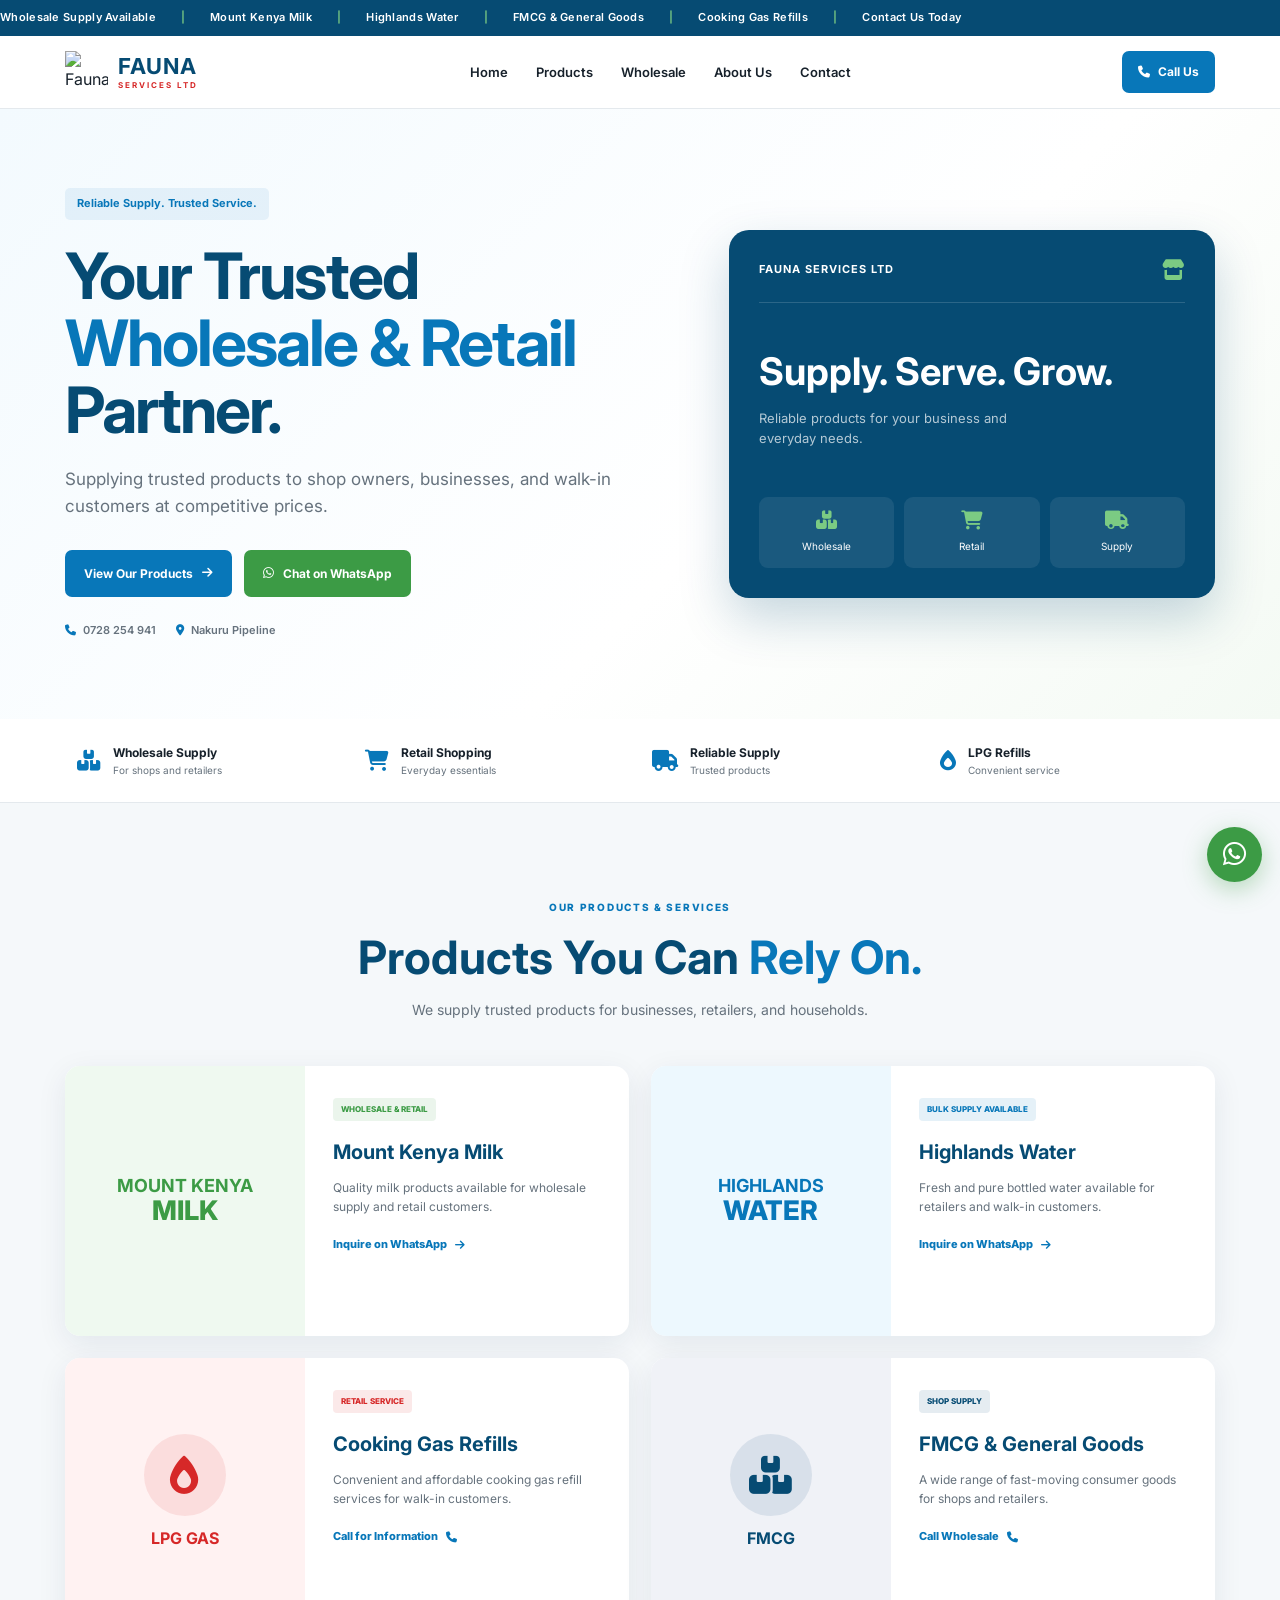
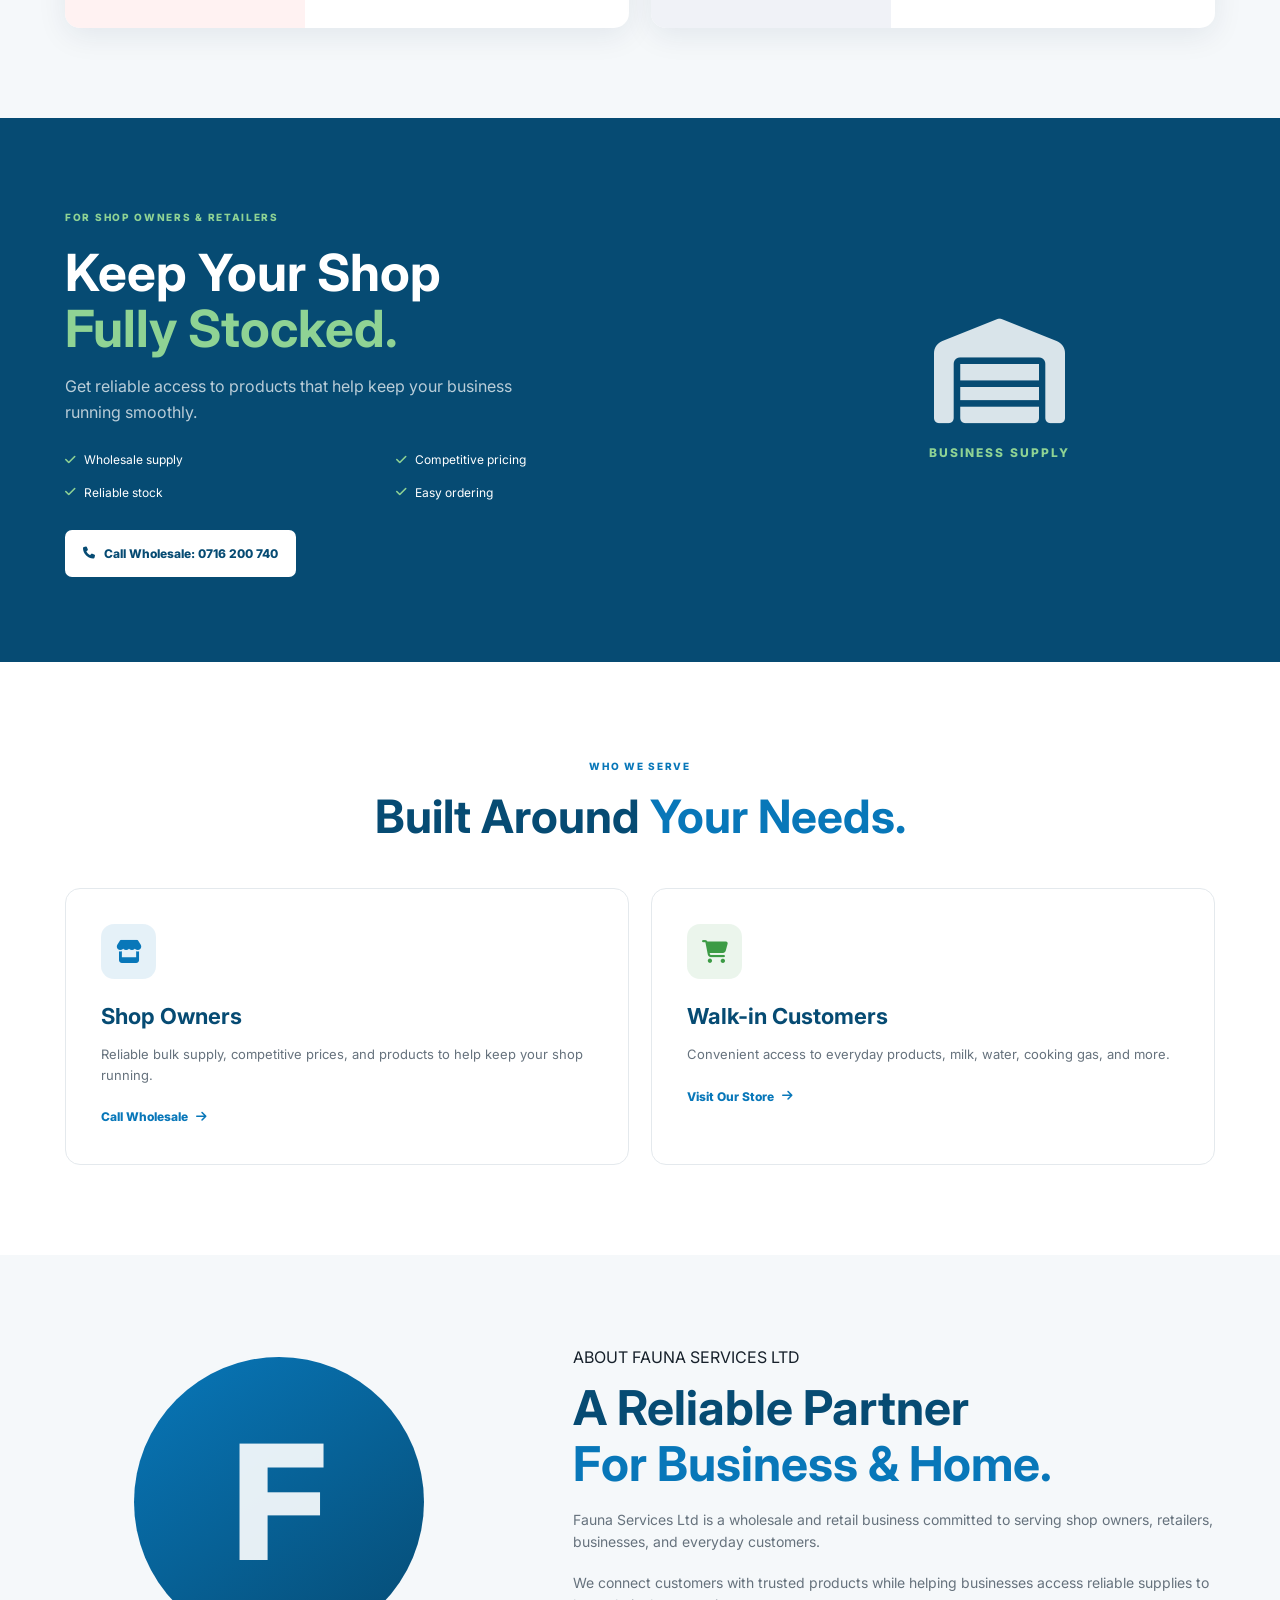
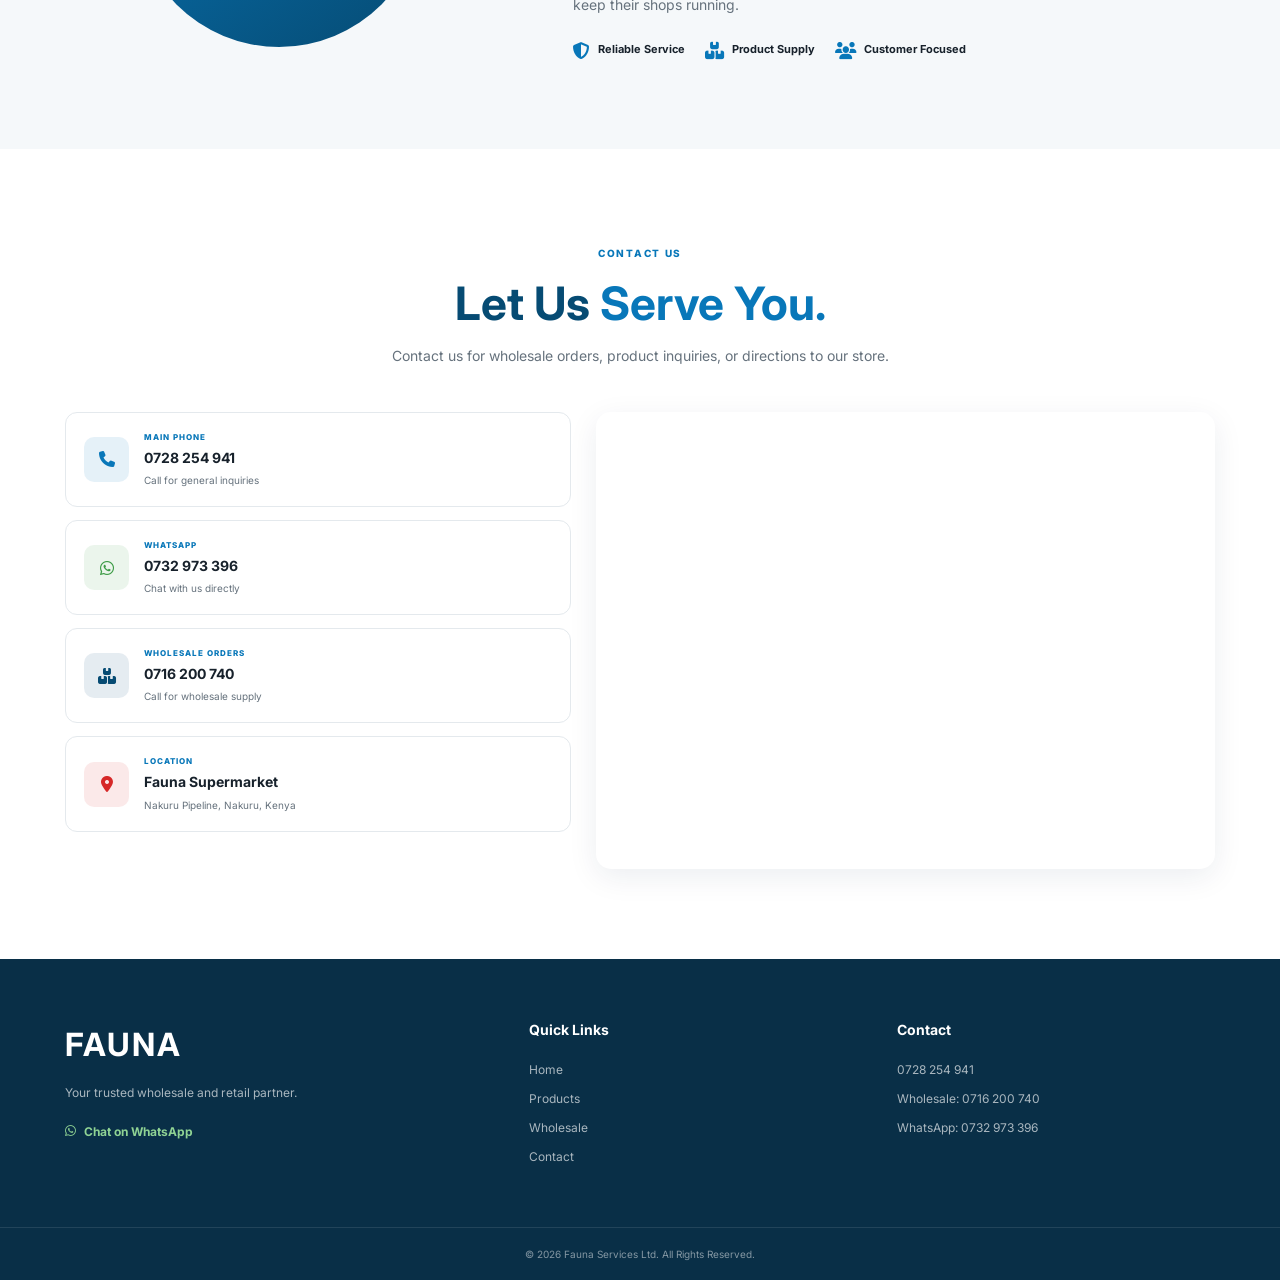
==== STATIC WEBSITE 22ND JULY 2026 WEB 1.HTML @ 4ab675ac "Add files via upload" ====
<!DOCTYPE html>
<html lang="en">

<head>

    <meta charset="UTF-8">

    <meta name="viewport"
          content="width=device-width, initial-scale=1.0">

    <meta name="description"
          content="Fauna Services Ltd is a trusted wholesale and retail partner supplying Mount Kenya Milk, Highlands Water, FMCG products, cooking gas refills and everyday essentials in Kenya.">

    <meta name="author"
          content="Fauna Services Ltd">

    <title>
        Fauna Services Ltd | Wholesale & Retail
    </title>


    <!-- GOOGLE FONT -->

    <link rel="preconnect"
          href="https://fonts.googleapis.com">

    <link rel="preconnect"
          href="https://fonts.gstatic.com"
          crossorigin>

    <link href="https://fonts.googleapis.com/css2?family=Inter:wght@400;500;600;700;800&display=swap"
          rel="stylesheet">


    <!-- FONT AWESOME PROFESSIONAL ICONS -->

    <link rel="stylesheet"
          href="https://cdnjs.cloudflare.com/ajax/libs/font-awesome/6.5.2/css/all.min.css">


    <!-- WEBSITE CSS -->

    <link rel="stylesheet"
          href="style.css">

</head>
<STYLE>
/* =====================================================
   FAUNA SERVICES LTD
   MOBILE-FIRST WEBSITE CSS
===================================================== */


/* ================================
   ROOT VARIABLES
================================ */

:root {

    --blue: #0877B9;

    --dark-blue: #064B73;

    --green: #3C9B45;

    --red: #D62828;

    --dark: #17212B;

    --gray: #66727D;

    --light: #F5F8FA;

    --white: #FFFFFF;

    --border: #E4E9ED;

    --shadow: 0 8px 30px rgba(0, 40, 80, 0.08);

}


/* ================================
   RESET
================================ */

* {

    margin: 0;

    padding: 0;

    box-sizing: border-box;

}


html {

    scroll-behavior: smooth;

}


body {

    font-family: "Inter", sans-serif;

    color: var(--dark);

    line-height: 1.6;

    background: var(--white);

    overflow-x: hidden;

}


a {

    color: inherit;

    text-decoration: none;

}


img {

    max-width: 100%;

    display: block;

}


button {

    font-family: inherit;

}


.section-container {

    width: min(1150px, 92%);

    margin: auto;

}


/* ================================
   MOVING TOP BANNER
================================ */

.top-banner {

    width: 100%;

    overflow: hidden;

    background: var(--dark-blue);

    color: var(--white);

    height: 36px;

    display: flex;

    align-items: center;

}


.banner-track {

    display: flex;

    align-items: center;

    gap: 25px;

    width: max-content;

    white-space: nowrap;

    animation: moveBanner 30s linear infinite;

}


.banner-track span {

    font-size: 11px;

    font-weight: 600;

    letter-spacing: 0.3px;

}


.banner-separator {

    color: #7BCB83;

    font-weight: 800;

}


@keyframes moveBanner {

    from {

        transform: translateX(0);

    }

    to {

        transform: translateX(-50%);

    }

}


/* ================================
   HEADER
================================ */

.main-header {

    position: sticky;

    top: 0;

    z-index: 1000;

    background: rgba(255,255,255,0.97);

    backdrop-filter: blur(12px);

    border-bottom: 1px solid var(--border);

}


.header-container {

    width: min(1150px, 92%);

    height: 72px;

    margin: auto;

    display: flex;

    align-items: center;

    justify-content: space-between;

}


.brand {

    display: flex;

    align-items: center;

    gap: 10px;

}


.brand-logo {

    width: 43px;

    height: 43px;

    object-fit: contain;

}


.brand-text {

    display: flex;

    flex-direction: column;

    line-height: 1;

}


.brand-text strong {

    font-size: 22px;

    letter-spacing: 1px;

    color: var(--dark-blue);

}


.brand-text small {

    margin-top: 4px;

    font-size: 8px;

    letter-spacing: 2px;

    font-weight: 700;

    color: var(--red);

}


.desktop-navigation {

    display: flex;

    gap: 28px;

}


.desktop-navigation a {

    font-size: 13px;

    font-weight: 600;

    transition: 0.25s ease;

}


.desktop-navigation a:hover {

    color: var(--blue);

}


.header-call-button {

    display: flex;

    align-items: center;

    gap: 8px;

    padding: 11px 16px;

    border-radius: 7px;

    background: var(--blue);

    color: var(--white);

    font-size: 12px;

    font-weight: 700;

}


.header-call-button:hover {

    background: var(--dark-blue);

}


.mobile-menu-button {

    display: none;

    border: none;

    background: transparent;

    color: var(--dark-blue);

    font-size: 23px;

}


.mobile-navigation {

    display: none;

}


/* ================================
   HERO
================================ */

.hero-section {

    min-height: 610px;

    display: flex;

    align-items: center;

    background:

        linear-gradient(

            135deg,

            #F3FAFE,

            #FFFFFF 60%,

            #F4FAF4

        );

}


.hero-container {

    width: min(1150px, 92%);

    margin: auto;

    display: grid;

    grid-template-columns: 1.1fr 0.9fr;

    gap: 70px;

    align-items: center;

}


.hero-label {

    display: inline-block;

    padding: 7px 12px;

    border-radius: 5px;

    background: rgba(8,119,185,0.08);

    color: var(--blue);

    font-size: 11px;

    font-weight: 700;

}


.hero-content h1 {

    margin-top: 22px;

    max-width: 650px;

    color: var(--dark-blue);

    font-size: clamp(42px, 5vw, 67px);

    line-height: 1.05;

    letter-spacing: -2px;

}


.hero-content h1 span {

    display: block;

    color: var(--blue);

}


.hero-content > p {

    max-width: 560px;

    margin-top: 22px;

    color: var(--gray);

    font-size: 17px;

}


.hero-buttons {

    display: flex;

    flex-wrap: wrap;

    gap: 12px;

    margin-top: 30px;

}


.primary-button,

.whatsapp-button {

    display: inline-flex;

    align-items: center;

    justify-content: center;

    gap: 9px;

    padding: 14px 19px;

    border-radius: 7px;

    font-size: 12px;

    font-weight: 700;

    transition: 0.25s ease;

}


.primary-button {

    background: var(--blue);

    color: var(--white);

}


.primary-button:hover {

    background: var(--dark-blue);

    transform: translateY(-2px);

}


.whatsapp-button {

    background: var(--green);

    color: var(--white);

}


.whatsapp-button:hover {

    transform: translateY(-2px);

    background: #2F8138;

}


.hero-contact-line {

    display: flex;

    flex-wrap: wrap;

    gap: 20px;

    margin-top: 25px;

}


.hero-contact-line span {

    display: flex;

    align-items: center;

    gap: 7px;

    color: var(--gray);

    font-size: 11px;

    font-weight: 600;

}


.hero-contact-line i {

    color: var(--blue);

}


/* ================================
   HERO BUSINESS CARD
================================ */

.hero-business-card {

    padding: 30px;

    border-radius: 20px;

    background: var(--dark-blue);

    color: var(--white);

    box-shadow: 0 20px 50px rgba(6,75,115,0.22);

}


.hero-card-top {

    display: flex;

    align-items: center;

    justify-content: space-between;

    padding-bottom: 22px;

    border-bottom: 1px solid rgba(255,255,255,0.15);

}


.hero-card-top span {

    font-size: 11px;

    font-weight: 700;

    letter-spacing: 1px;

}


.hero-card-top i {

    color: #7BCB83;

    font-size: 20px;

}


.hero-card-main {

    padding: 48px 0;

}


.hero-card-main h2 {

    font-size: 38px;

    line-height: 1.1;

}


.hero-card-main p {

    max-width: 280px;

    margin-top: 15px;

    color: rgba(255,255,255,0.7);

    font-size: 13px;

}


.hero-card-bottom {

    display: grid;

    grid-template-columns: repeat(3, 1fr);

    gap: 10px;

}


.hero-card-bottom div {

    display: flex;

    flex-direction: column;

    align-items: center;

    gap: 8px;

    padding: 14px 5px;

    border-radius: 9px;

    background: rgba(255,255,255,0.08);

}


.hero-card-bottom i {

    color: #7BCB83;

    font-size: 19px;

}


.hero-card-bottom span {

    font-size: 10px;

}


/* ================================
   QUICK SERVICES
================================ */

.quick-services {

    border-bottom: 1px solid var(--border);

}


.quick-services-container {

    width: min(1150px, 92%);

    margin: auto;

    display: grid;

    grid-template-columns: repeat(4, 1fr);

}


.quick-service {

    display: flex;

    align-items: center;

    gap: 12px;

    padding: 24px 12px;

}


.quick-service > i {

    color: var(--blue);

    font-size: 21px;

}


.quick-service strong {

    display: block;

    font-size: 12px;

}


.quick-service small {

    display: block;

    color: var(--gray);

    font-size: 10px;

}


/* ================================
   SECTION HEADING
================================ */

.products-section,

.customer-section,

.contact-section {

    padding: 90px 0;

}


.products-section {

    background: var(--light);

}


.section-heading {

    max-width: 620px;

    margin: 0 auto 45px;

    text-align: center;

}


.section-heading > span {

    color: var(--blue);

    font-size: 10px;

    font-weight: 800;

    letter-spacing: 1.7px;

}


.section-heading h2 {

    margin-top: 12px;

    color: var(--dark-blue);

    font-size: clamp(31px, 4vw, 46px);

    line-height: 1.15;

}


.section-heading h2 strong {

    color: var(--blue);

}


.section-heading p {

    margin-top: 15px;

    color: var(--gray);

    font-size: 14px;

}


/* ================================
   PRODUCT CARDS
================================ */

.product-grid {

    display: grid;

    grid-template-columns: repeat(2, 1fr);

    gap: 22px;

}


.product-card {

    overflow: hidden;

    display: grid;

    grid-template-columns: 0.85fr 1.15fr;

    min-height: 270px;

    border-radius: 15px;

    background: var(--white);

    box-shadow: var(--shadow);

    transition: 0.3s ease;

}


.product-card:hover {

    transform: translateY(-5px);

}


.product-image-area {

    display: flex;

    align-items: center;

    justify-content: center;

    flex-direction: column;

    gap: 10px;

    padding: 20px;

}


.milk-background {

    background: #EFF9F0;

}


.water-background {

    background: #EDF8FE;

}


.gas-background {

    background: #FFF2F2;

}


.wholesale-background {

    background: #F0F2F7;

}


.product-logo {

    width: 135px;

    max-height: 120px;

    object-fit: contain;

}


.logo-fallback {

    display: none;

    flex-direction: column;

    align-items: center;

    font-size: 18px;

    line-height: 1.1;

}


.milk-fallback {

    color: var(--green);

}


.water-fallback {

    color: var(--blue);

}


.logo-fallback span {

    font-size: 27px;

    font-weight: 800;

}


.professional-icon {

    width: 82px;

    height: 82px;

    display: flex;

    align-items: center;

    justify-content: center;

    border-radius: 50%;

    background: rgba(214,40,40,0.1);

    color: var(--red);

    font-size: 38px;

}


.gas-background > strong {

    color: var(--red);

}


.wholesale-background .professional-icon {

    background: rgba(6,75,115,0.1);

    color: var(--dark-blue);

}


.wholesale-background > strong {

    color: var(--dark-blue);

}


.product-card-content {

    padding: 28px;

}


.product-category {

    display: inline-block;

    padding: 5px 8px;

    border-radius: 4px;

    font-size: 8px;

    font-weight: 800;

}


.green-category {

    background: rgba(60,155,69,0.1);

    color: var(--green);

}


.blue-category {

    background: rgba(8,119,185,0.1);

    color: var(--blue);

}


.red-category {

    background: rgba(214,40,40,0.1);

    color: var(--red);

}


.dark-category {

    background: rgba(6,75,115,0.1);

    color: var(--dark-blue);

}


.product-card-content h3 {

    margin-top: 15px;

    color: var(--dark-blue);

    font-size: 20px;

}


.product-card-content p {

    margin-top: 10px;

    color: var(--gray);

    font-size: 12px;

}


.product-action {

    display: inline-flex;

    align-items: center;

    gap: 8px;

    margin-top: 20px;

    color: var(--blue);

    font-size: 11px;

    font-weight: 800;

}


/* ================================
   WHOLESALE SECTION
================================ */

.wholesale-section {

    padding: 85px 0;

    background: var(--dark-blue);

    color: var(--white);

}


.wholesale-content {

    display: grid;

    grid-template-columns: 1.2fr 0.8fr;

    gap: 70px;

    align-items: center;

}


.section-label-light {

    color: #8FD394;

    font-size: 10px;

    font-weight: 800;

    letter-spacing: 1.7px;

}


.wholesale-content h2 {

    margin-top: 15px;

    font-size: clamp(35px, 4vw, 53px);

    line-height: 1.1;

}


.wholesale-content h2 strong {

    display: block;

    color: #8FD394;

}


.wholesale-content p {

    max-width: 500px;

    margin-top: 18px;

    color: rgba(255,255,255,0.72);

}


.wholesale-benefits {

    display: grid;

    grid-template-columns: repeat(2, 1fr);

    gap: 13px;

    margin-top: 25px;

}


.wholesale-benefits span {

    display: flex;

    align-items: center;

    gap: 8px;

    font-size: 12px;

}


.wholesale-benefits i {

    color: #8FD394;

}


.white-button {

    display: inline-flex;

    align-items: center;

    gap: 9px;

    margin-top: 28px;

    padding: 14px 18px;

    border-radius: 7px;

    background: var(--white);

    color: var(--dark-blue);

    font-size: 12px;

    font-weight: 800;

}


.wholesale-visual {

    min-height: 300px;

    display: flex;

    align-items: center;

    justify-content: center;

    flex-direction: column;

    gap: 20px;

}


.wholesale-visual i {

    font-size: 105px;

    color: rgba(255,255,255,0.85);

}


.wholesale-visual span {

    color: #8FD394;

    font-size: 12px;

    font-weight: 800;

    letter-spacing: 2px;

}


/* ================================
   CUSTOMER SECTION
================================ */

.customer-grid {

    display: grid;

    grid-template-columns: repeat(2, 1fr);

    gap: 22px;

}


.customer-card {

    padding: 35px;

    border: 1px solid var(--border);

    border-radius: 15px;

}


.customer-icon {

    width: 55px;

    height: 55px;

    display: flex;

    align-items: center;

    justify-content: center;

    border-radius: 13px;

    font-size: 23px;

}


.blue-icon {

    background: rgba(8,119,185,0.1);

    color: var(--blue);

}


.green-icon {

    background: rgba(60,155,69,0.1);

    color: var(--green);

}


.customer-card h3 {

    margin-top: 20px;

    color: var(--dark-blue);

    font-size: 22px;

}


.customer-card p {

    margin-top: 10px;

    color: var(--gray);

    font-size: 13px;

}


.customer-link {

    display: inline-flex;

    align-items: center;

    gap: 8px;

    margin-top: 22px;

    color: var(--blue);

    font-size: 12px;

    font-weight: 800;

}


/* ================================
   ABOUT
================================ */

.about-section {

    padding: 90px 0;

    background: var(--light);

}


.about-layout {

    display: grid;

    grid-template-columns: 0.8fr 1.2fr;

    gap: 80px;

    align-items: center;

}


.about-symbol {

    width: 290px;

    height: 290px;

    margin: auto;

    display: flex;

    align-items: center;

    justify-content: center;

    border-radius: 50%;

    background: linear-gradient(145deg, var(--blue), var(--dark-blue));

}


.about-symbol span {

    color: rgba(255,255,255,0.9);

    font-size: 160px;

    font-weight: 800;

}


.about-content h2 {

    margin-top: 10px;

    color: var(--dark-blue);

    font-size: clamp(32px, 4vw, 48px);

    line-height: 1.15;

}


.about-content h2 strong {

    display: block;

    color: var(--blue);

}


.about-content p {

    margin-top: 18px;

    color: var(--gray);

    font-size: 14px;

}


.about-points {

    display: flex;

    flex-wrap: wrap;

    gap: 20px;

    margin-top: 25px;

}


.about-points span {

    display: flex;

    align-items: center;

    gap: 8px;

    font-size: 11px;

    font-weight: 700;

}


.about-points i {

    color: var(--blue);

    font-size: 17px;

}


/* ================================
   CONTACT
================================ */

.contact-grid {

    display: grid;

    grid-template-columns: 0.9fr 1.1fr;

    gap: 25px;

}


.contact-details {

    display: flex;

    flex-direction: column;

    gap: 13px;

}


.contact-item {

    display: flex;

    align-items: center;

    gap: 15px;

    padding: 18px;

    border: 1px solid var(--border);

    border-radius: 12px;

}


.contact-icon {

    width: 45px;

    height: 45px;

    flex-shrink: 0;

    display: flex;

    align-items: center;

    justify-content: center;

    border-radius: 10px;

    background: rgba(8,119,185,0.1);

    color: var(--blue);

}


.whatsapp-contact {

    background: rgba(60,155,69,0.1);

    color: var(--green);

}


.wholesale-contact {

    background: rgba(6,75,115,0.1);

    color: var(--dark-blue);

}


.location-contact {

    background: rgba(214,40,40,0.1);

    color: var(--red);

}


.contact-item small {

    display: block;

    color: var(--blue);

    font-size: 8px;

    font-weight: 800;

    letter-spacing: 1px;

}


.contact-item strong {

    display: block;

    margin-top: 3px;

    color: var(--dark);

    font-size: 14px;

}


.contact-item span {

    display: block;

    margin-top: 3px;

    color: var(--gray);

    font-size: 10px;

}


.map-container {

    min-height: 450px;

    overflow: hidden;

    border-radius: 15px;

    box-shadow: var(--shadow);

}


.map-container iframe {

    width: 100%;

    height: 100%;

    min-height: 450px;

    border: 0;

}


/* ================================
   FOOTER
================================ */

.footer {

    background: #092F47;

    color: var(--white);

}


.footer-grid {

    display: grid;

    grid-template-columns: 1.3fr 1fr 1fr;

    gap: 50px;

    padding: 60px 0;

}


.footer-brand > strong {

    font-size: 32px;

    letter-spacing: 2px;

}


.footer-brand p {

    max-width: 250px;

    margin-top: 12px;

    color: rgba(255,255,255,0.65);

    font-size: 12px;

}


.footer-whatsapp {

    display: inline-flex;

    align-items: center;

    gap: 8px;

    margin-top: 20px;

    color: #8FD394;

    font-size: 12px;

    font-weight: 700;

}


.footer-links {

    display: flex;

    flex-direction: column;

    gap: 10px;

}


.footer-links h3 {

    margin-bottom: 8px;

    font-size: 14px;

}


.footer-links a {

    color: rgba(255,255,255,0.65);

    font-size: 12px;

}


.footer-links a:hover {

    color: var(--white);

}


.footer-bottom {

    padding: 18px;

    text-align: center;

    border-top: 1px solid rgba(255,255,255,0.1);

}


.footer-bottom p {

    color: rgba(255,255,255,0.5);

    font-size: 10px;

}


/* ================================
   FLOATING WHATSAPP
================================ */

.floating-whatsapp {

    position: fixed;

    right: 18px;

    bottom: 18px;

    z-index: 900;

    width: 55px;

    height: 55px;

    display: flex;

    align-items: center;

    justify-content: center;

    border-radius: 50%;

    background: var(--green);

    color: var(--white);

    font-size: 27px;

    box-shadow: 0 7px 25px rgba(60,155,69,0.35);

}


.floating-whatsapp:hover {

    transform: scale(1.08);

}


/* ================================
   TABLET
================================ */

@media (max-width: 900px) {


    .desktop-navigation {

        gap: 15px;

    }


    .hero-container {

        gap: 35px;

    }


    .quick-services-container {

        grid-template-columns: repeat(2, 1fr);

    }


}


/* ================================
   MOBILE
================================ */

@media (max-width: 700px) {


    .desktop-navigation,

    .header-call-button {

        display: none;

    }


    .mobile-menu-button {

        display: block;

    }


    .mobile-navigation {

        display: none;

        flex-direction: column;

        padding: 10px 4% 20px;

        border-top: 1px solid var(--border);

        background: var(--white);

    }


    .mobile-navigation.active {

        display: flex;

    }


    .mobile-navigation a {

        padding: 13px 0;

        border-bottom: 1px solid var(--border);

        font-size: 13px;

        font-weight: 600;

    }


    .mobile-call-link {

        color: var(--blue);

    }


    .hero-section {

        padding: 70px 0;

    }


    .hero-container {

        grid-template-columns: 1fr;

        gap: 50px;

    }


    .hero-content h1 {

        font-size: 45px;

    }


    .hero-content > p {

        font-size: 15px;

    }


    .hero-buttons {

        flex-direction: column;

    }


    .primary-button,

    .whatsapp-button {

        width: 100%;

    }


    .hero-business-card {

        padding: 25px;

    }


    .quick-services-container {

        grid-template-columns: 1fr;

    }


    .quick-service {

        padding: 17px 0;

        border-bottom: 1px solid var(--border);

    }


    .products-section,

    .customer-section,

    .contact-section,

    .about-section {

        padding: 65px 0;

    }


    .product-grid {

        grid-template-columns: 1fr;

    }


    .product-card {

        grid-template-columns: 0.85fr 1.15fr;

    }


    .wholesale-content {

        grid-template-columns: 1fr;

        gap: 30px;

    }


    .wholesale-benefits {

        grid-template-columns: 1fr;

    }


    .customer-grid {

        grid-template-columns: 1fr;

    }


    .about-layout {

        grid-template-columns: 1fr;

        gap: 45px;

    }


    .contact-grid {

        grid-template-columns: 1fr;

    }


    .map-container,

    .map-container iframe {

        min-height: 350px;

    }


    .footer-grid {

        grid-template-columns: 1fr;

        gap: 35px;

        padding: 45px 0;

    }

}


/* ================================
   SMALL PHONES
================================ */

@media (max-width: 450px) {


    .brand-text strong {

        font-size: 19px;

    }


    .brand-logo {

        width: 38px;

        height: 38px;

    }


    .hero-content h1 {

        font-size: 39px;

    }


    .product-card {

        grid-template-columns: 1fr;

    }


    .product-image-area {

        min-height: 200px;

    }


    .product-card-content {

        padding: 23px;

    }


    .about-symbol {

        width: 230px;

        height: 230px;

    }


    .about-symbol span {

        font-size: 125px;

    }


}
</STYLE>

<body>


    <!-- =====================================
         TOP PROMOTIONAL MOVING BANNER
    ====================================== -->

    <div class="top-banner">

        <div class="banner-track">

            <span>
                Wholesale Supply Available
            </span>

            <span class="banner-separator">
                |
            </span>

            <span>
                Mount Kenya Milk
            </span>

            <span class="banner-separator">
                |
            </span>

            <span>
                Highlands Water
            </span>

            <span class="banner-separator">
                |
            </span>

            <span>
                FMCG & General Goods
            </span>

            <span class="banner-separator">
                |
            </span>

            <span>
                Cooking Gas Refills
            </span>

            <span class="banner-separator">
                |
            </span>

            <span>
                Contact Us Today
            </span>

        </div>

    </div>


    <!-- =====================================
         HEADER
    ====================================== -->

    <header class="main-header">

        <div class="header-container">


            <!-- BUSINESS BRAND -->

            <a href="#home"
               class="brand">

                <img src="assets/fauna-logo.png"
                     alt="Fauna Services Ltd Logo"
                     class="brand-logo">

                <div class="brand-text">

                    <strong>
                        FAUNA
                    </strong>

                    <small>
                        SERVICES LTD
                    </small>

                </div>

            </a>


            <!-- DESKTOP NAVIGATION -->

            <nav class="desktop-navigation">

                <a href="#home">
                    Home
                </a>

                <a href="#products">
                    Products
                </a>

                <a href="#wholesale">
                    Wholesale
                </a>

                <a href="#about">
                    About Us
                </a>

                <a href="#contact">
                    Contact
                </a>

            </nav>


            <!-- HEADER CONTACT BUTTON -->

            <a href="tel:+254728254941"
               class="header-call-button">

                <i class="fa-solid fa-phone"></i>

                Call Us

            </a>


            <!-- MOBILE MENU BUTTON -->

            <button class="mobile-menu-button"
                    id="mobileMenuButton"
                    aria-label="Open menu">

                <i class="fa-solid fa-bars"></i>

            </button>

        </div>


        <!-- MOBILE NAVIGATION -->

        <nav class="mobile-navigation"
             id="mobileNavigation">

            <a href="#home">
                Home
            </a>

            <a href="#products">
                Products
            </a>

            <a href="#wholesale">
                Wholesale
            </a>

            <a href="#about">
                About Us
            </a>

            <a href="#contact">
                Contact
            </a>

            <a href="tel:+254728254941"
               class="mobile-call-link">

                <i class="fa-solid fa-phone"></i>

                Call 0728 254 941

            </a>

        </nav>

    </header>


    <!-- =====================================
         MAIN CONTENT
    ====================================== -->

    <main>


        <!-- =====================================
             HERO SECTION
        ====================================== -->

        <section class="hero-section"
                 id="home">


            <div class="hero-container">


                <div class="hero-content">


                    <div class="hero-label">

                        Reliable Supply.
                        Trusted Service.

                    </div>


                    <h1>

                        Your Trusted

                        <span>
                            Wholesale & Retail
                        </span>

                        Partner.

                    </h1>


                    <p>

                        Supplying trusted products to shop owners,
                        businesses, and walk-in customers at competitive prices.

                    </p>


                    <div class="hero-buttons">


                        <a href="#products"
                           class="primary-button">

                            View Our Products

                            <i class="fa-solid fa-arrow-right"></i>

                        </a>


                        <a href="https://wa.me/254732973396?text=Hello%20Fauna%20Services%20Ltd%2C%20I%20would%20like%20to%20make%20an%20inquiry."
                           target="_blank"
                           class="whatsapp-button">

                            <i class="fa-brands fa-whatsapp"></i>

                            Chat on WhatsApp

                        </a>

                    </div>


                    <div class="hero-contact-line">

                        <span>

                            <i class="fa-solid fa-phone"></i>

                            0728 254 941

                        </span>


                        <span>

                            <i class="fa-solid fa-location-dot"></i>

                            Nakuru Pipeline

                        </span>

                    </div>

                </div>


                <!-- HERO BUSINESS CARD -->

                <div class="hero-business-card">


                    <div class="hero-card-top">

                        <span>
                            FAUNA SERVICES LTD
                        </span>

                        <i class="fa-solid fa-store"></i>

                    </div>


                    <div class="hero-card-main">

                        <h2>
                            Supply.
                            Serve.
                            Grow.
                        </h2>


                        <p>

                            Reliable products for your business
                            and everyday needs.

                        </p>

                    </div>


                    <div class="hero-card-bottom">


                        <div>

                            <i class="fa-solid fa-boxes-stacked"></i>

                            <span>
                                Wholesale
                            </span>

                        </div>


                        <div>

                            <i class="fa-solid fa-cart-shopping"></i>

                            <span>
                                Retail
                            </span>

                        </div>


                        <div>

                            <i class="fa-solid fa-truck"></i>

                            <span>
                                Supply
                            </span>

                        </div>

                    </div>

                </div>

            </div>

        </section>


        <!-- =====================================
             QUICK SERVICE STRIP
        ====================================== -->

        <section class="quick-services">

            <div class="quick-services-container">


                <div class="quick-service">

                    <i class="fa-solid fa-boxes-stacked"></i>

                    <div>

                        <strong>
                            Wholesale Supply
                        </strong>

                        <small>
                            For shops and retailers
                        </small>

                    </div>

                </div>


                <div class="quick-service">

                    <i class="fa-solid fa-cart-shopping"></i>

                    <div>

                        <strong>
                            Retail Shopping
                        </strong>

                        <small>
                            Everyday essentials
                        </small>

                    </div>

                </div>


                <div class="quick-service">

                    <i class="fa-solid fa-truck"></i>

                    <div>

                        <strong>
                            Reliable Supply
                        </strong>

                        <small>
                            Trusted products
                        </small>

                    </div>

                </div>


                <div class="quick-service">

                    <i class="fa-solid fa-fire-flame-simple"></i>

                    <div>

                        <strong>
                            LPG Refills
                        </strong>

                        <small>
                            Convenient service
                        </small>

                    </div>

                </div>

            </div>

        </section>


        <!-- =====================================
             PRODUCTS
        ====================================== -->

        <section class="products-section"
                 id="products">


            <div class="section-container">


                <div class="section-heading">

                    <span>
                        OUR PRODUCTS & SERVICES
                    </span>

                    <h2>

                        Products You Can

                        <strong>
                            Rely On.
                        </strong>

                    </h2>

                    <p>

                        We supply trusted products for businesses,
                        retailers, and households.

                    </p>

                </div>


                <div class="product-grid">


                    <!-- MOUNT KENYA MILK -->

                    <article class="product-card">

                        <div class="product-image-area milk-background">

                            <img src="assets/mount-kenya-milk-logo.png"
                                 alt="Mount Kenya Milk"
                                 class="product-logo">


                            <div class="logo-fallback milk-fallback">

                                <strong>
                                    MOUNT KENYA
                                </strong>

                                <span>
                                    MILK
                                </span>

                            </div>

                        </div>


                        <div class="product-card-content">


                            <span class="product-category green-category">

                                WHOLESALE & RETAIL

                            </span>


                            <h3>
                                Mount Kenya Milk
                            </h3>


                            <p>

                                Quality milk products available
                                for wholesale supply and retail customers.

                            </p>


                            <a href="https://wa.me/254732973396?text=Hello%20Fauna%20Services%20Ltd%2C%20I%20would%20like%20to%20inquire%20about%20Mount%20Kenya%20Milk."
                               target="_blank"
                               class="product-action">

                                Inquire on WhatsApp

                                <i class="fa-solid fa-arrow-right"></i>

                            </a>

                        </div>

                    </article>


                    <!-- HIGHLANDS WATER -->

                    <article class="product-card">

                        <div class="product-image-area water-background">

                            <img src="assets/highlands-water-logo.png"
                                 alt="Highlands Water"
                                 class="product-logo">


                            <div class="logo-fallback water-fallback">

                                <strong>
                                    HIGHLANDS
                                </strong>

                                <span>
                                    WATER
                                </span>

                            </div>

                        </div>


                        <div class="product-card-content">


                            <span class="product-category blue-category">

                                BULK SUPPLY AVAILABLE

                            </span>


                            <h3>
                                Highlands Water
                            </h3>


                            <p>

                                Fresh and pure bottled water
                                available for retailers and walk-in customers.

                            </p>


                            <a href="https://wa.me/254732973396?text=Hello%20Fauna%20Services%20Ltd%2C%20I%20would%20like%20to%20inquire%20about%20Highlands%20Water."
                               target="_blank"
                               class="product-action">

                                Inquire on WhatsApp

                                <i class="fa-solid fa-arrow-right"></i>

                            </a>

                        </div>

                    </article>


                    <!-- LPG GAS -->

                    <article class="product-card">

                        <div class="product-image-area gas-background">

                            <div class="professional-icon">

                                <i class="fa-solid fa-fire-flame-simple"></i>

                            </div>


                            <strong>
                                LPG GAS
                            </strong>

                        </div>


                        <div class="product-card-content">


                            <span class="product-category red-category">

                                RETAIL SERVICE

                            </span>


                            <h3>
                                Cooking Gas Refills
                            </h3>


                            <p>

                                Convenient and affordable cooking
                                gas refill services for walk-in customers.

                            </p>


                            <a href="tel:+254728254941"
                               class="product-action">

                                Call for Information

                                <i class="fa-solid fa-phone"></i>

                            </a>

                        </div>

                    </article>


                    <!-- GENERAL WHOLESALE -->

                    <article class="product-card">

                        <div class="product-image-area wholesale-background">

                            <div class="professional-icon">

                                <i class="fa-solid fa-boxes-stacked"></i>

                            </div>


                            <strong>
                                FMCG
                            </strong>

                        </div>


                        <div class="product-card-content">


                            <span class="product-category dark-category">

                                SHOP SUPPLY

                            </span>


                            <h3>
                                FMCG & General Goods
                            </h3>


                            <p>

                                A wide range of fast-moving consumer
                                goods for shops and retailers.

                            </p>


                            <a href="tel:+254716200740"
                               class="product-action">

                                Call Wholesale

                                <i class="fa-solid fa-phone"></i>

                            </a>

                        </div>

                    </article>

                </div>

            </div>

        </section>


        <!-- =====================================
             WHOLESALE SECTION
        ====================================== -->

        <section class="wholesale-section"
                 id="wholesale">


            <div class="section-container">


                <div class="wholesale-content">


                    <div>

                        <span class="section-label-light">

                            FOR SHOP OWNERS & RETAILERS

                        </span>


                        <h2>

                            Keep Your Shop

                            <strong>
                                Fully Stocked.
                            </strong>

                        </h2>


                        <p>

                            Get reliable access to products that help
                            keep your business running smoothly.

                        </p>


                        <div class="wholesale-benefits">


                            <span>

                                <i class="fa-solid fa-check"></i>

                                Wholesale supply

                            </span>


                            <span>

                                <i class="fa-solid fa-check"></i>

                                Competitive pricing

                            </span>


                            <span>

                                <i class="fa-solid fa-check"></i>

                                Reliable stock

                            </span>


                            <span>

                                <i class="fa-solid fa-check"></i>

                                Easy ordering

                            </span>

                        </div>


                        <a href="tel:+254716200740"
                           class="white-button">

                            <i class="fa-solid fa-phone"></i>

                            Call Wholesale:
                            0716 200 740

                        </a>

                    </div>


                    <div class="wholesale-visual">

                        <i class="fa-solid fa-warehouse"></i>

                        <span>
                            BUSINESS SUPPLY
                        </span>

                    </div>

                </div>

            </div>

        </section>


        <!-- =====================================
             CUSTOMER TYPES
        ====================================== -->

        <section class="customer-section">


            <div class="section-container">


                <div class="section-heading">

                    <span>
                        WHO WE SERVE
                    </span>

                    <h2>

                        Built Around

                        <strong>
                            Your Needs.
                        </strong>

                    </h2>

                </div>


                <div class="customer-grid">


                    <div class="customer-card">


                        <div class="customer-icon blue-icon">

                            <i class="fa-solid fa-store"></i>

                        </div>


                        <h3>
                            Shop Owners
                        </h3>


                        <p>

                            Reliable bulk supply, competitive
                            prices, and products to help keep your
                            shop running.

                        </p>


                        <a href="tel:+254716200740"
                           class="customer-link">

                            Call Wholesale

                            <i class="fa-solid fa-arrow-right"></i>

                        </a>

                    </div>


                    <div class="customer-card">


                        <div class="customer-icon green-icon">

                            <i class="fa-solid fa-cart-shopping"></i>

                        </div>


                        <h3>
                            Walk-in Customers
                        </h3>


                        <p>

                            Convenient access to everyday products,
                            milk, water, cooking gas, and more.

                        </p>


                        <a href="#contact"
                           class="customer-link">

                            Visit Our Store

                            <i class="fa-solid fa-arrow-right"></i>

                        </a>

                    </div>

                </div>

            </div>

        </section>


        <!-- =====================================
             ABOUT
        ====================================== -->

        <section class="about-section"
                 id="about">


            <div class="section-container about-layout">


                <div class="about-symbol">

                    <span>
                        F
                    </span>

                </div>


                <div class="about-content">


                    <span class="section-label">

                        ABOUT FAUNA SERVICES LTD

                    </span>


                    <h2>

                        A Reliable Partner

                        <strong>
                            For Business & Home.
                        </strong>

                    </h2>


                    <p>

                        Fauna Services Ltd is a wholesale and retail
                        business committed to serving shop owners,
                        retailers, businesses, and everyday customers.

                    </p>


                    <p>

                        We connect customers with trusted products
                        while helping businesses access reliable supplies
                        to keep their shops running.

                    </p>


                    <div class="about-points">


                        <span>

                            <i class="fa-solid fa-shield-halved"></i>

                            Reliable Service

                        </span>


                        <span>

                            <i class="fa-solid fa-boxes-stacked"></i>

                            Product Supply

                        </span>


                        <span>

                            <i class="fa-solid fa-users"></i>

                            Customer Focused

                        </span>

                    </div>

                </div>

            </div>

        </section>


        <!-- =====================================
             CONTACT
        ====================================== -->

        <section class="contact-section"
                 id="contact">


            <div class="section-container">


                <div class="section-heading">

                    <span>
                        CONTACT US
                    </span>

                    <h2>

                        Let Us

                        <strong>
                            Serve You.
                        </strong>

                    </h2>

                    <p>

                        Contact us for wholesale orders,
                        product inquiries, or directions to our store.

                    </p>

                </div>


                <div class="contact-grid">


                    <!-- CONTACT DETAILS -->

                    <div class="contact-details">


                        <a href="tel:+254728254941"
                           class="contact-item">

                            <div class="contact-icon">

                                <i class="fa-solid fa-phone"></i>

                            </div>


                            <div>

                                <small>
                                    MAIN PHONE
                                </small>

                                <strong>
                                    0728 254 941
                                </strong>

                                <span>
                                    Call for general inquiries
                                </span>

                            </div>

                        </a>


                        <a href="https://wa.me/254732973396"
                           target="_blank"
                           class="contact-item">

                            <div class="contact-icon whatsapp-contact">

                                <i class="fa-brands fa-whatsapp"></i>

                            </div>


                            <div>

                                <small>
                                    WHATSAPP
                                </small>

                                <strong>
                                    0732 973 396
                                </strong>

                                <span>
                                    Chat with us directly
                                </span>

                            </div>

                        </a>


                        <a href="tel:+254716200740"
                           class="contact-item">

                            <div class="contact-icon wholesale-contact">

                                <i class="fa-solid fa-boxes-stacked"></i>

                            </div>


                            <div>

                                <small>
                                    WHOLESALE ORDERS
                                </small>

                                <strong>
                                    0716 200 740
                                </strong>

                                <span>
                                    Call for wholesale supply
                                </span>

                            </div>

                        </a>


                        <div class="contact-item">

                            <div class="contact-icon location-contact">

                                <i class="fa-solid fa-location-dot"></i>

                            </div>


                            <div>

                                <small>
                                    LOCATION
                                </small>

                                <strong>
                                    Fauna Supermarket
                                </strong>

                                <span>
                                    Nakuru Pipeline, Nakuru, Kenya
                                </span>

                            </div>

                        </div>

                    </div>


                    <!-- MAP -->

                    <div class="map-container">

                        <iframe
                            src="https://www.google.com/maps?q=Nakuru%20Pipeline%20Kenya&output=embed"
                            loading="lazy"
                            allowfullscreen>

                        </iframe>

                    </div>

                </div>

            </div>

        </section>

    </main>


    <!-- =====================================
         FOOTER
    ====================================== -->

    <footer class="footer">


        <div class="section-container footer-grid">


            <div class="footer-brand">

                <strong>
                    FAUNA
                </strong>

                <p>

                    Your trusted wholesale and
                    retail partner.

                </p>

                <a href="https://wa.me/254732973396"
                   target="_blank"
                   class="footer-whatsapp">

                    <i class="fa-brands fa-whatsapp"></i>

                    Chat on WhatsApp

                </a>

            </div>


            <div class="footer-links">

                <h3>
                    Quick Links
                </h3>

                <a href="#home">
                    Home
                </a>

                <a href="#products">
                    Products
                </a>

                <a href="#wholesale">
                    Wholesale
                </a>

                <a href="#contact">
                    Contact
                </a>

            </div>


            <div class="footer-links">

                <h3>
                    Contact
                </h3>

                <a href="tel:+254728254941">
                    0728 254 941
                </a>

                <a href="tel:+254716200740">
                    Wholesale: 0716 200 740
                </a>

                <a href="https://wa.me/254732973396"
                   target="_blank">

                    WhatsApp: 0732 973 396

                </a>

            </div>

        </div>


        <div class="footer-bottom">

            <p>

                © <span id="currentYear"></span>
                Fauna Services Ltd.
                All Rights Reserved.

            </p>

        </div>

    </footer>


    <!-- =====================================
         FLOATING WHATSAPP BUTTON
    ====================================== -->

    <a href="https://wa.me/254732973396?text=Hello%20Fauna%20Services%20Ltd%2C%20I%20would%20like%20to%20make%20an%20inquiry."
       target="_blank"
       class="floating-whatsapp"
       aria-label="Chat with Fauna Services Ltd on WhatsApp">

        <i class="fa-brands fa-whatsapp"></i>

    </a>


    <!-- JAVASCRIPT -->

    <script>
	/* =====================================================
   FAUNA SERVICES LTD
   WEBSITE JAVASCRIPT
===================================================== */


/* =====================================
   MOBILE NAVIGATION
===================================== */

const mobileMenuButton =
    document.getElementById("mobileMenuButton");


const mobileNavigation =
    document.getElementById("mobileNavigation");


if (mobileMenuButton && mobileNavigation) {


    mobileMenuButton.addEventListener(
        "click",
        function () {


            mobileNavigation.classList.toggle(
                "active"
            );


            const icon =
                mobileMenuButton.querySelector("i");


            if (
                mobileNavigation.classList.contains("active")
            ) {


                icon.classList.remove(
                    "fa-bars"
                );


                icon.classList.add(
                    "fa-xmark"
                );


            } else {


                icon.classList.remove(
                    "fa-xmark"
                );


                icon.classList.add(
                    "fa-bars"
                );

            }

        }

    );

}


/* =====================================
   CLOSE MOBILE MENU AFTER CLICK
===================================== */


const mobileLinks =
    document.querySelectorAll(
        ".mobile-navigation a"
    );


mobileLinks.forEach(

    function (link) {


        link.addEventListener(

            "click",

            function () {


                mobileNavigation.classList.remove(
                    "active"
                );


                const icon =
                    mobileMenuButton.querySelector("i");


                icon.classList.remove(
                    "fa-xmark"
                );


                icon.classList.add(
                    "fa-bars"
                );

            }

        );

    }

);


/* =====================================
   HEADER SHADOW WHEN SCROLLING
===================================== */


const header =
    document.querySelector(".main-header");


window.addEventListener(

    "scroll",

    function () {


        if (window.scrollY > 30) {


            header.style.boxShadow =
                "0 4px 20px rgba(0, 40, 80, 0.08)";


        } else {


            header.style.boxShadow =
                "none";

        }

    }

);


/* =====================================
   SMOOTH SCROLLING
===================================== */


const navigationLinks =
    document.querySelectorAll(
        'a[href^="#"]'
    );


navigationLinks.forEach(

    function (link) {


        link.addEventListener(

            "click",

            function (event) {


                const targetId =
                    this.getAttribute("href");


                if (
                    targetId === "#"
                ) {

                    return;

                }


                const target =
                    document.querySelector(
                        targetId
                    );


                if (target) {


                    event.preventDefault();


                    const headerHeight =
                        header.offsetHeight;


                    const targetPosition =
                        target.offsetTop -
                        headerHeight;


                    window.scrollTo(

                        {

                            top: targetPosition,

                            behavior: "smooth"

                        }

                    );

                }

            }

        );

    }

);


/* =====================================
   CURRENT YEAR
===================================== */


const currentYear =
    document.getElementById(
        "currentYear"
    );


if (currentYear) {


    currentYear.textContent =
        new Date().getFullYear();

}


/* =====================================
   PRODUCT IMAGE FALLBACKS
===================================== */


const productImages =
    document.querySelectorAll(
        ".product-logo"
    );


productImages.forEach(

    function (image) {


        image.addEventListener(

            "error",

            function () {


                image.style.display =
                    "none";


                const fallback =
                    image.parentElement
                        .querySelector(
                            ".logo-fallback"
                        );


                if (fallback) {


                    fallback.style.display =
                        "flex";

                }

            }

        );

    }

);


/* =====================================
   SIMPLE SCROLL REVEAL
===================================== */


const revealElements =
    document.querySelectorAll(

        ".product-card, " +

        ".customer-card, " +

        ".contact-item, " +

        ".quick-service"

    );


const revealObserver =
    new IntersectionObserver(

        function (entries) {


            entries.forEach(

                function (entry) {


                    if (
                        entry.isIntersecting
                    ) {


                        entry.target.classList.add(
                            "visible"
                        );


                        revealObserver.unobserve(
                            entry.target
                        );

                    }

                }

            );

        },

        {

            threshold: 0.1

        }

    );


revealElements.forEach(

    function (element) {


        element.classList.add(
            "reveal-element"
        );


        revealObserver.observe(
            element
        );

    }

);


/* =====================================
   REVEAL ANIMATION STYLES
===================================== */


const revealStyles =
    document.createElement(
        "style"
    );


revealStyles.innerHTML = `

    .reveal-element {

        opacity: 0;

        transform: translateY(18px);

        transition:

            opacity 0.6s ease,

            transform 0.6s ease;

    }


    .reveal-element.visible {

        opacity: 1;

        transform: translateY(0);

    }

`;


document.head.appendChild(
    revealStyles
);
	</script>

</body>

</html>
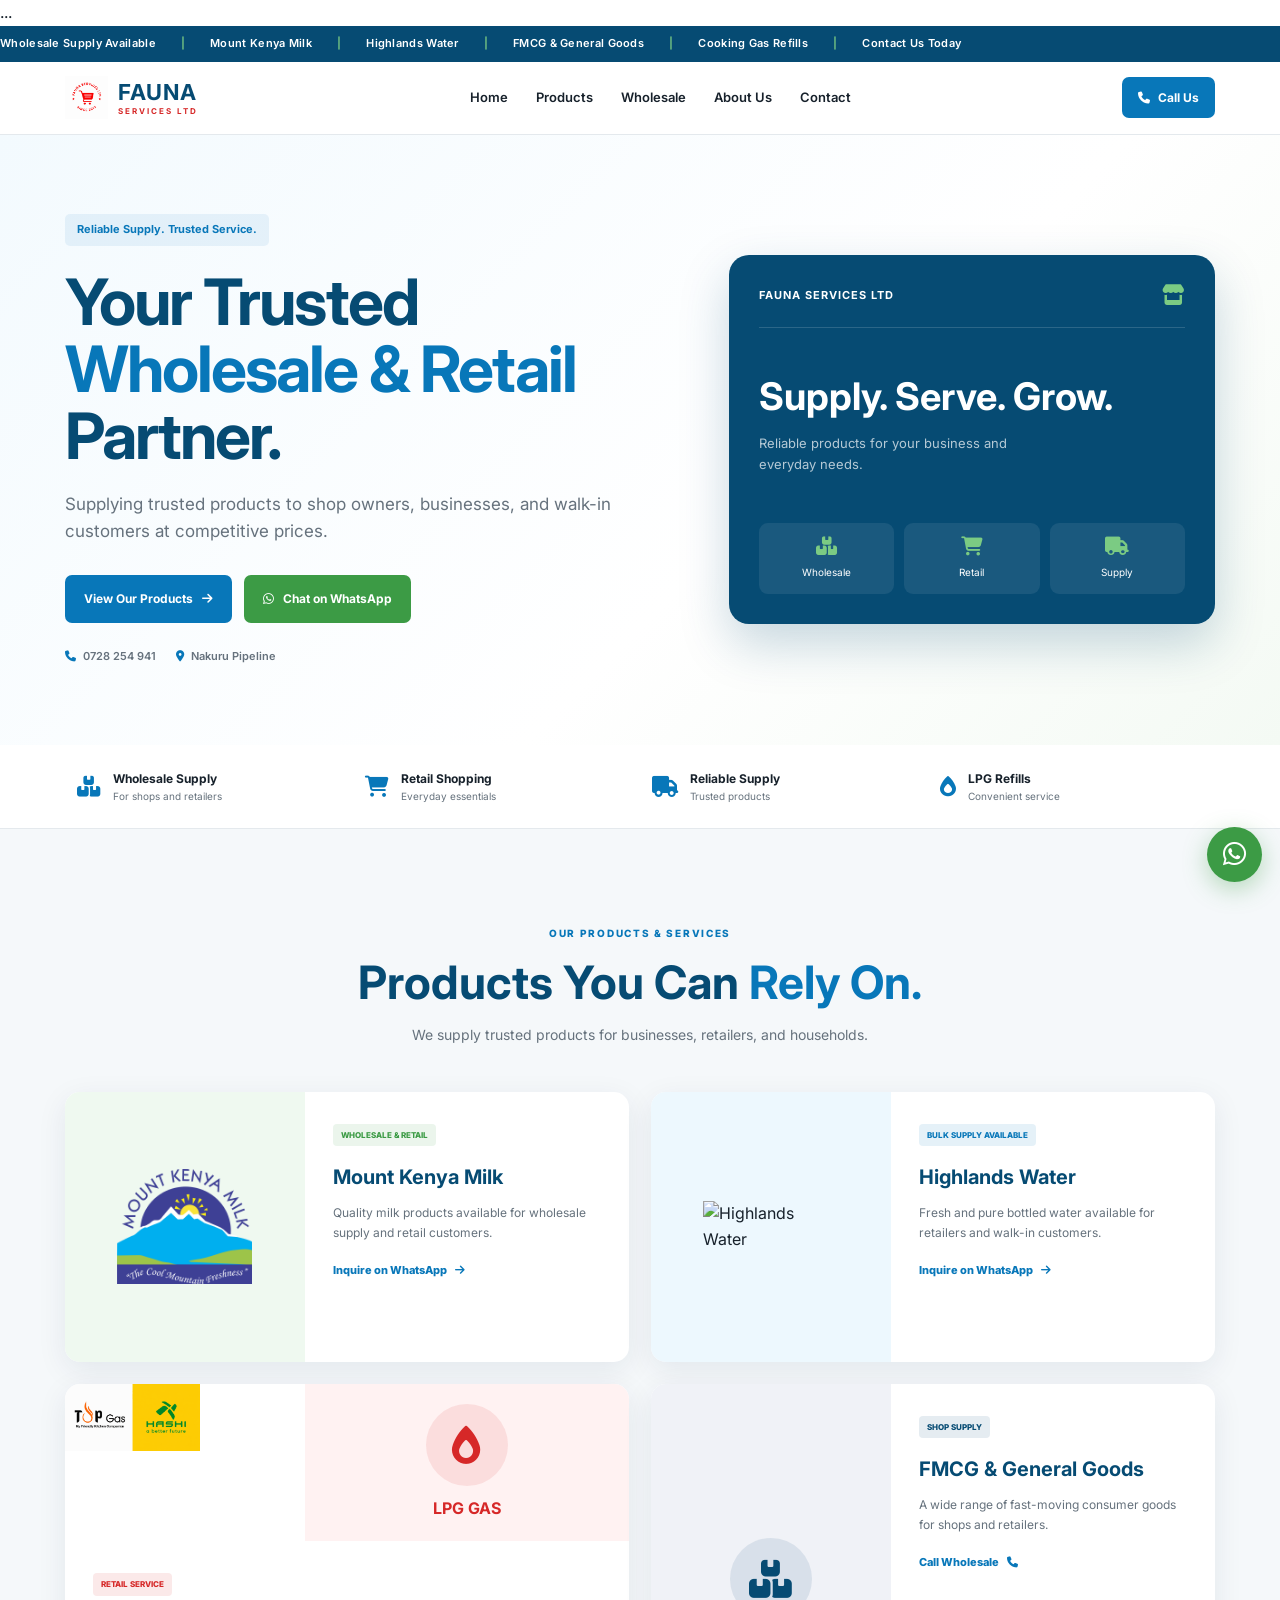
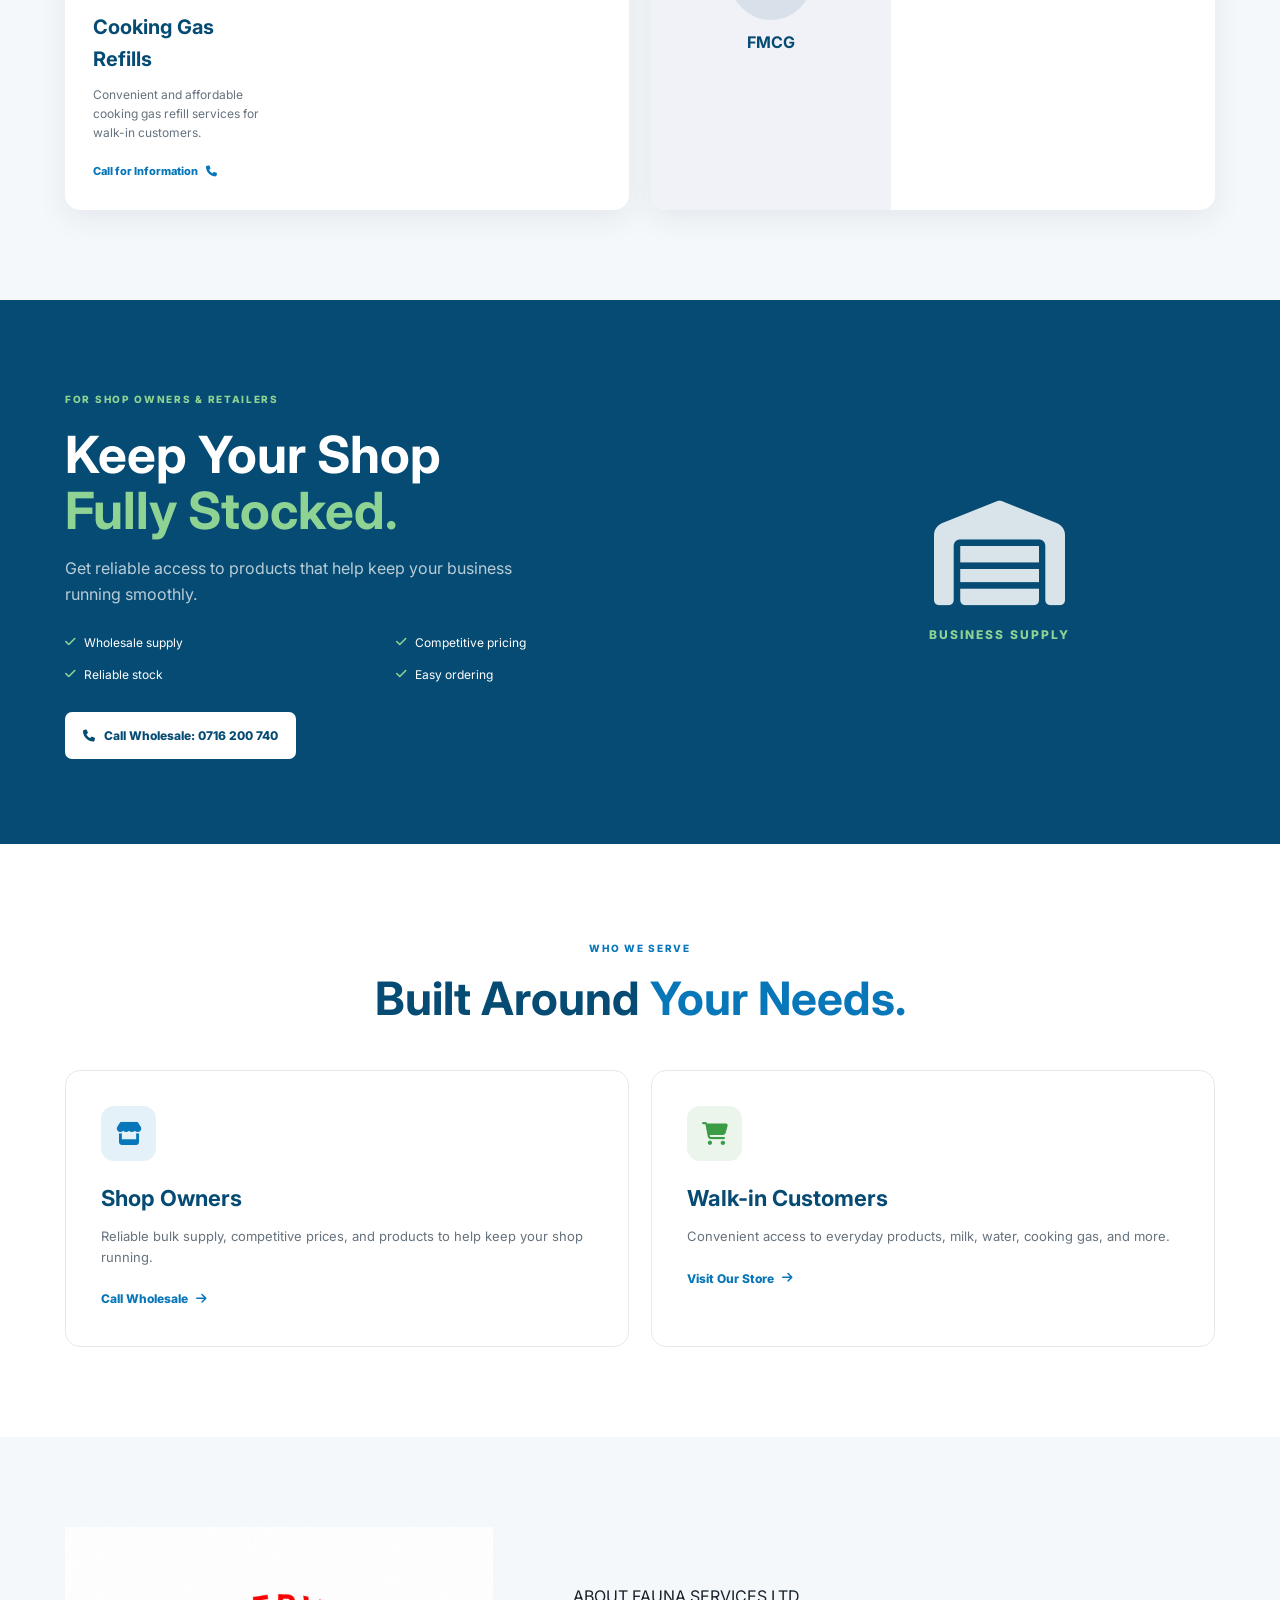
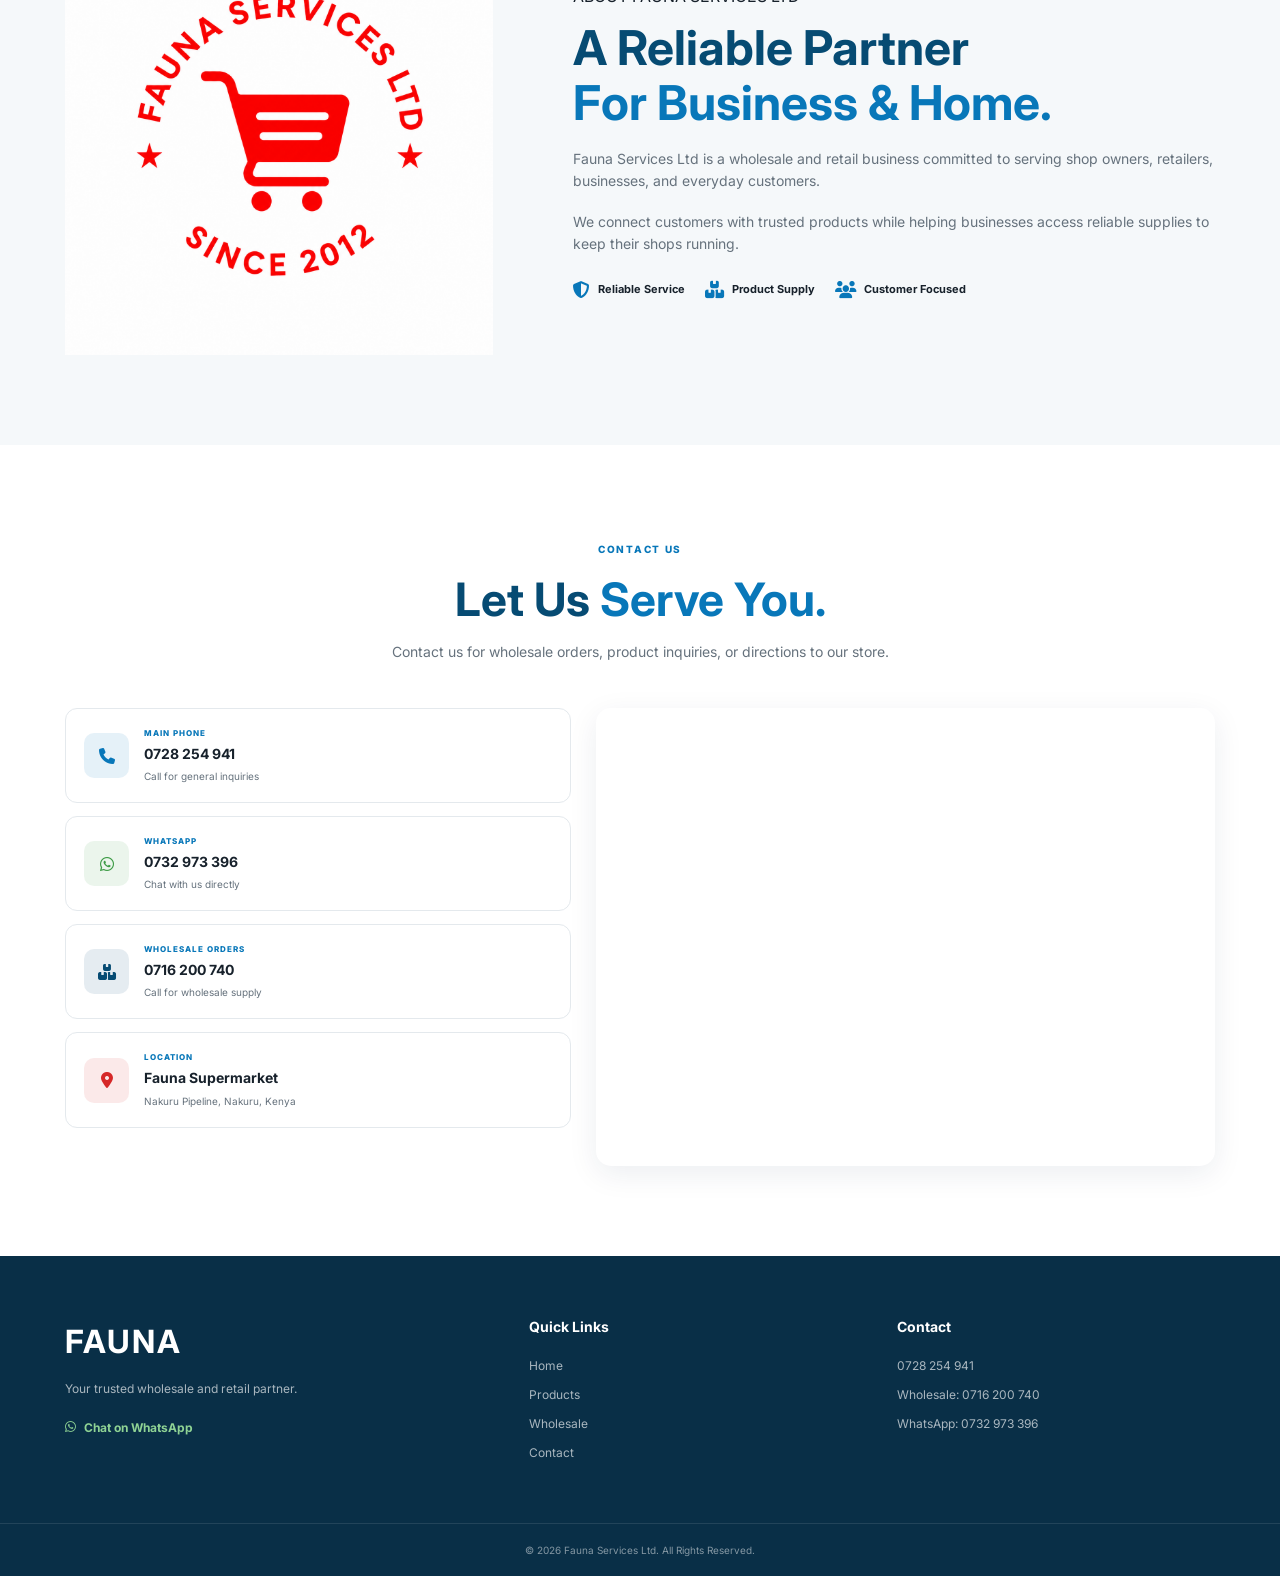
==== commit b37e5120: "Add files via upload" ====
--- a/STATIC WEBSITE 22ND JULY 2026 WEB 1.HTML
+++ b/STATIC WEBSITE 22ND JULY 2026 WEB 1.HTML
@@ -17,7 +17,33 @@
     <title>
         Fauna Services Ltd | Wholesale & Retail
     </title>
-
+<head>
+
+    <meta charset="UTF-8">
+
+    <meta name="viewport"
+          content="width=device-width, initial-scale=1.0">
+
+    <meta name="description"
+          content="Fauna Services Ltd is a trusted wholesale and retail partner...">
+
+    <meta name="author"
+          content="Fauna Services Ltd">
+
+    <title>Fauna Services Ltd | Wholesale & Retail</title>
+
+    <!-- FAVICON -->
+	<link rel="icon" type="image/png" href="FAV ICON TRADE MARK PNG.png">
+    <link rel="icon" type="image/x-icon" href="favicon.ico">
+    <link rel="icon" type="image/png" sizes="32x32" href="FAV ICON TRADE MARK PNG.png">
+    <link rel="apple-touch-icon" href="FAV ICON TRADE MARK PNG.png">
+
+    <!-- GOOGLE FONT -->
+    <link rel="preconnect"
+          href="https://fonts.googleapis.com">
+
+    ...
+</head>
 
     <!-- GOOGLE FONT -->
 
@@ -2298,7 +2324,7 @@
             <a href="#home"
                class="brand">
 
-                <img src="assets/fauna-logo.png"
+                <img src="FAUNA SERVISES TRADE MARK.png"
                      alt="Fauna Services Ltd Logo"
                      class="brand-logo">
 
@@ -2722,7 +2748,7 @@
 
                         <div class="product-image-area milk-background">
 
-                            <img src="assets/mount-kenya-milk-logo.png"
+                            <img src="MOUNT KENYA MILK LOGO.png"
                                  alt="Mount Kenya Milk"
                                  class="product-logo">
 
@@ -2786,7 +2812,7 @@
 
                         <div class="product-image-area water-background">
 
-                            <img src="assets/highlands-water-logo.png"
+                            <img src="HIGHLANDS LOGO.png"
                                  alt="Highlands Water"
                                  class="product-logo">
 
@@ -2847,6 +2873,10 @@
                     <!-- LPG GAS -->
 
                     <article class="product-card">
+					<img src="TOP AND HASHI GAS LOGO.png"
+                                 alt="Highlands Water"
+                                 class="product-logo">
+
 
                         <div class="product-image-area gas-background">
 
@@ -2908,6 +2938,7 @@
                         <div class="product-image-area wholesale-background">
 
                             <div class="professional-icon">
+							
 
                                 <i class="fa-solid fa-boxes-stacked"></i>
 
@@ -3197,14 +3228,11 @@
             <div class="section-container about-layout">
 
 
-                <div class="about-symbol">
-
-                    <span>
-                        F
-                    </span>
-
-                </div>
-
+                <div class="about-image">
+    <img src="FAUNA SERVISES TRADE MARK.png"
+         alt="Fauna Services Ltd Logo"
+         class="about-logo">
+</div>
 
                 <div class="about-content">
 
@@ -3451,7 +3479,7 @@
                     <div class="map-container">
 
                         <iframe
-                            src="https://www.google.com/maps?q=Nakuru%20Pipeline%20Kenya&output=embed"
+                            src="https://www.google.com/maps?q=Fauna+Supermarket,+Nakuru,+Kenya&output=embed"
                             loading="lazy"
                             allowfullscreen>
 
